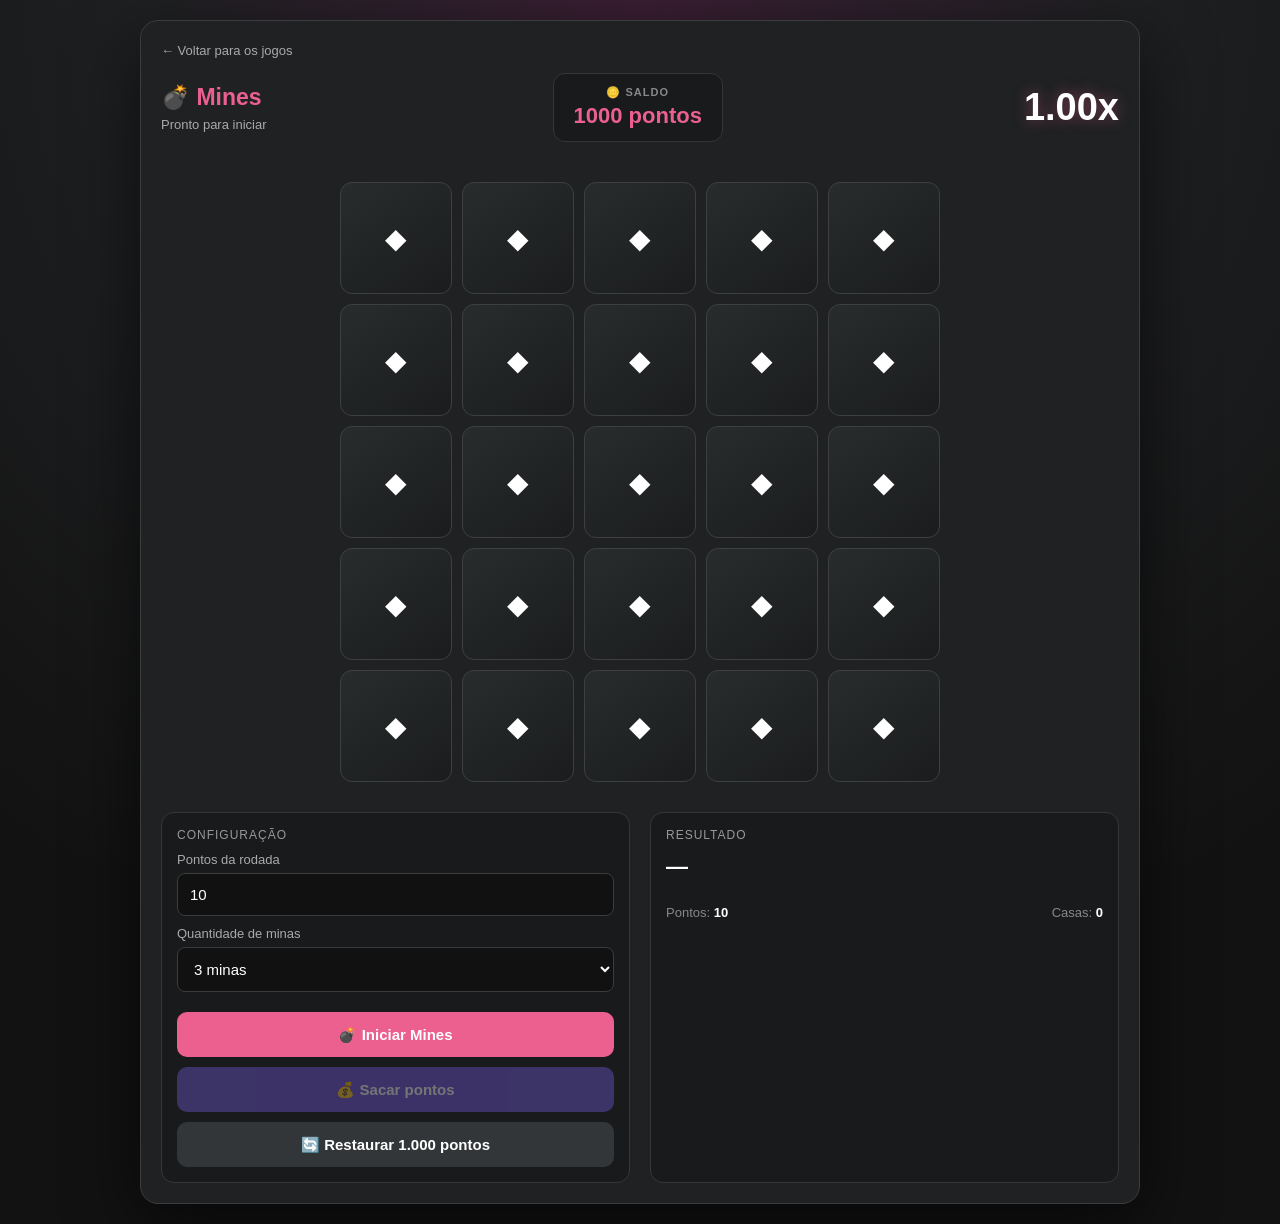
==== minas.html @ e31033f2 "Add files via upload" ====
<!DOCTYPE html>
<html lang="pt-BR">

<head>

    <meta charset="UTF-8">
    <meta name="viewport" content="width=device-width, initial-scale=1.0">

    <title>Mines - Cyborg</title>

    <style>

        * {
            box-sizing: border-box;
            margin: 0;
            padding: 0;
        }

        body {
            min-height: 100vh;

            font-family: Arial, Helvetica, sans-serif;

            background:
                radial-gradient(
                    circle at top,
                    #3b1f35 0%,
                    #1f2022 35%,
                    #121212 75%
                );

            color: #fff;

            padding: 20px;
        }

        .game {
            width: 100%;
            max-width: 1000px;

            margin: 0 auto;

            background: #1f2122;

            border: 1px solid #3a3c3d;

            border-radius: 18px;

            padding: 20px;

            box-shadow:
                0 20px 70px rgba(0, 0, 0, 0.6);
        }


        /* =========================================
           CABEÇALHO
        ========================================= */

        .header {
            display: flex;

            align-items: center;
            justify-content: space-between;

            gap: 20px;

            margin-bottom: 20px;
        }

        .title {
            font-size: 23px;

            font-weight: 700;
        }

        .title span {
            color: #ec6090;
        }

        .status {
            margin-top: 6px;

            color: #aaa;

            font-size: 13px;
        }


        /* =========================================
           SALDO
        ========================================= */

        .balance {
            min-width: 150px;

            padding: 12px 20px;

            background: #181a1b;

            border: 1px solid #343637;

            border-radius: 12px;

            text-align: center;
        }

        .balance-label {
            color: #888;

            font-size: 11px;

            font-weight: bold;

            letter-spacing: 1px;

            margin-bottom: 4px;
        }

        .balance-value {
            color: #ec6090;

            font-size: 22px;

            font-weight: 800;
        }


        /* =========================================
           MULTIPLICADOR
        ========================================= */

        .multiplier {
            min-width: 110px;

            color: #fff;

            font-size: 38px;

            font-weight: 800;

            text-align: right;

            white-space: nowrap;

            text-shadow:
                0 0 15px rgba(236, 96, 144, 0.45);
        }


        /* =========================================
           ÁREA DO MINES
        ========================================= */

        .mine-area {
            display: flex;

            justify-content: center;

            align-items: center;

            padding: 20px 0;
        }

        .grid {
            display: grid;

            grid-template-columns: repeat(5, 1fr);

            gap: 10px;

            width: min(100%, 600px);

            aspect-ratio: 1 / 1;
        }


        /* =========================================
           CASAS
        ========================================= */

        .cell {
            position: relative;

            border: 1px solid #3d4041;

            border-radius: 12px;

            background:
                linear-gradient(
                    145deg,
                    #292c2d,
                    #1a1c1d
                );

            color: #fff;

            font-size: 28px;

            cursor: pointer;

            transition:
                transform 0.15s,
                background 0.15s,
                box-shadow 0.15s;
        }

        .cell:hover:not(:disabled) {
            transform: translateY(-3px);

            background:
                linear-gradient(
                    145deg,
                    #353839,
                    #202324
                );

            box-shadow:
                0 8px 20px rgba(0, 0, 0, 0.35);
        }

        .cell:disabled {
            cursor: default;
        }


        /* CASA SEGURA */

        .cell.safe {
            background:
                linear-gradient(
                    145deg,
                    #253d38,
                    #162824
                );

            border-color: #3e8d78;

            box-shadow:
                0 0 15px rgba(76, 193, 157, 0.18);
        }


        /* MINA */

        .cell.mine {
            background:
                linear-gradient(
                    145deg,
                    #542737,
                    #24171c
                );

            border-color: #ec6090;

            box-shadow:
                0 0 20px rgba(236, 96, 144, 0.25);
        }


        /* =========================================
           CONTROLES
        ========================================= */

        .controls {
            display: grid;

            grid-template-columns: 1fr 1fr;

            gap: 20px;

            margin-top: 10px;
        }

        .panel {
            background: #181a1b;

            border: 1px solid #343637;

            border-radius: 13px;

            padding: 15px;
        }

        .panel-title {
            margin-bottom: 10px;

            color: #999;

            font-size: 12px;

            text-transform: uppercase;

            letter-spacing: 1px;
        }


        /* =========================================
           INPUT
        ========================================= */

        .panel input,
        .panel select {
            width: 100%;

            margin-top: 6px;
            margin-bottom: 10px;

            padding: 12px;

            background: #111;

            border: 1px solid #3a3c3d;

            border-radius: 8px;

            color: #fff;

            font-size: 15px;

            outline: none;
        }

        .panel input:focus,
        .panel select:focus {
            border-color: #ec6090;
        }


        /* =========================================
           LABEL
        ========================================= */

        .panel label {
            display: block;

            color: #aaa;

            font-size: 13px;
        }


        /* =========================================
           BOTÕES
        ========================================= */

        .panel button {
            width: 100%;

            min-height: 45px;

            margin-top: 10px;

            padding: 12px;

            border: none;

            border-radius: 10px;

            background: #ec6090;

            color: #fff;

            font-size: 15px;

            font-weight: bold;

            cursor: pointer;

            transition:
                filter 0.15s,
                transform 0.1s;
        }

        .panel button:hover:not(:disabled) {
            filter: brightness(1.12);
        }

        .panel button:active:not(:disabled) {
            transform: scale(0.98);
        }

        .panel button:disabled {
            opacity: 0.4;

            cursor: not-allowed;
        }

        #cashout {
            background: #7357d9;
        }

        #resetBalance {
            background: #333638;
        }


        /* =========================================
           RESULTADO
        ========================================= */

        .result {
            margin-top: 12px;

            min-height: 36px;

            color: #fff;

            font-size: 22px;

            font-weight: 800;
        }

        .info {
            display: flex;

            justify-content: space-between;

            gap: 15px;

            margin-top: 15px;

            color: #888;

            font-size: 13px;
        }

        .info b {
            color: #fff;
        }


        /* =========================================
           VOLTAR
        ========================================= */

        .back {
            display: inline-block;

            margin-bottom: 15px;

            color: #aaa;

            font-size: 13px;

            text-decoration: none;
        }

        .back:hover {
            color: #ec6090;
        }


        /* =========================================
           RESPONSIVO
        ========================================= */

        @media (max-width: 700px) {

            body {
                padding: 10px;
            }

            .game {
                padding: 12px;
            }

            .header {
                flex-wrap: wrap;
            }

            .multiplier {
                font-size: 32px;
            }

            .controls {
                grid-template-columns: 1fr;
            }

            .grid {
                gap: 7px;
            }

            .cell {
                font-size: 22px;

                border-radius: 9px;
            }
        }

    </style>

</head>


<body>

    <div class="game">

        <a href="index.html" class="back">
            ← Voltar para os jogos
        </a>


        <!-- CABEÇALHO -->

        <div class="header">

            <div>

                <div class="title">
                    💣 <span>Mines</span>
                </div>

                <div class="status" id="status">
                    Pronto para iniciar
                </div>

            </div>


            <!-- SALDO -->

            <div class="balance">

                <div class="balance-label">
                    🪙 SALDO
                </div>

                <div class="balance-value" id="balance">
                    1000 pontos
                </div>

            </div>


            <!-- MULTIPLICADOR -->

            <div class="multiplier" id="multiplier">
                1.00x
            </div>

        </div>


        <!-- GRADE -->

        <div class="mine-area">

            <div class="grid" id="grid">

                <!-- CASAS GERADAS PELO JAVASCRIPT -->

            </div>

        </div>


        <!-- CONTROLES -->

        <div class="controls">


            <!-- CONFIGURAÇÕES -->

            <div class="panel">

                <div class="panel-title">
                    Configuração
                </div>


                <label for="bet">
                    Pontos da rodada
                </label>

                <input
                    id="bet"
                    type="number"
                    min="1"
                    step="1"
                    value="10"
                >


                <label for="mineCount">
                    Quantidade de minas
                </label>

                <select id="mineCount">

                    <option value="3">
                        3 minas
                    </option>

                    <option value="5">
                        5 minas
                    </option>

                    <option value="7">
                        7 minas
                    </option>

                </select>


                <button id="start">
                    💣 Iniciar Mines
                </button>


                <button
                    id="cashout"
                    disabled
                >
                    💰 Sacar pontos
                </button>


                <button id="resetBalance">
                    🔄 Restaurar 1.000 pontos
                </button>

            </div>


            <!-- RESULTADO -->

            <div class="panel">

                <div class="panel-title">
                    Resultado
                </div>

                <div
                    class="result"
                    id="result"
                >
                    —
                </div>

                <div class="info">

                    <span>
                        Pontos:
                        <b id="value">10</b>
                    </span>

                    <span>
                        Casas:
                        <b id="safeCount">0</b>
                    </span>

                </div>

            </div>

        </div>

    </div>


    <script>

        /* =========================================
           ELEMENTOS
        ========================================= */

        const grid =
            document.getElementById("grid");

        const balanceEl =
            document.getElementById("balance");

        const multiplierEl =
            document.getElementById("multiplier");

        const statusEl =
            document.getElementById("status");

        const resultEl =
            document.getElementById("result");

        const betInput =
            document.getElementById("bet");

        const mineCountSelect =
            document.getElementById("mineCount");

        const valueEl =
            document.getElementById("value");

        const safeCountEl =
            document.getElementById("safeCount");

        const startBtn =
            document.getElementById("start");

        const cashoutBtn =
            document.getElementById("cashout");

        const resetBalanceBtn =
            document.getElementById("resetBalance");


        /* =========================================
           VARIÁVEIS
        ========================================= */

        let balance = 1000;

        let running = false;

        let currentBet = 0;

        let mineCount = 3;

        let mines = [];

        let revealed = 0;

        let currentMultiplier = 1;


        /* =========================================
           MULTIPLICADORES
        ========================================= */

        const multipliers = [
            1.00,
            1.12,
            1.28,
            1.47,
            1.70,
            1.98,
            2.32,
            2.75,
            3.30,
            4.00,
            4.90,
            6.00,
            7.40,
            9.20,
            11.50,
            14.50,
            18.50,
            24.00,
            31.00,
            40.00,
            52.00,
            68.00
        ];


        /* =========================================
           SALDO
        ========================================= */

        function updateBalance() {

            balanceEl.innerHTML =
                "<span>"
                + Math.floor(balance)
                + "</span> pontos";

        }


        /* =========================================
           GERAR MINAS
        ========================================= */

        function generateMines() {

            mines = [];

            while (mines.length < mineCount) {

                const random =
                    Math.floor(Math.random() * 25);

                if (!mines.includes(random)) {
                    mines.push(random);
                }

            }

        }


        /* =========================================
           CRIAR GRID
        ========================================= */

        function createGrid() {

            grid.innerHTML = "";

            for (let i = 0; i < 25; i++) {

                const cell =
                    document.createElement("button");

                cell.className = "cell";

                cell.dataset.index = i;

                cell.textContent = "◆";

                cell.addEventListener(
                    "click",
                    () => revealCell(i, cell)
                );

                grid.appendChild(cell);

            }

        }


        /* =========================================
           RESET GRID
        ========================================= */

        function resetGrid() {

            const cells =
                document.querySelectorAll(".cell");

            cells.forEach(cell => {

                cell.disabled = false;

                cell.className = "cell";

                cell.textContent = "◆";

            });

            revealed = 0;

            safeCountEl.textContent = "0";

            currentMultiplier = 1;

            multiplierEl.textContent = "1.00x";

        }


        /* =========================================
           INICIAR
        ========================================= */

        function startGame() {

            if (running) return;

            const bet =
                Math.floor(Number(betInput.value));

            if (
                !Number.isFinite(bet) ||
                bet < 1
            ) {

                resultEl.textContent =
                    "⚠️ Digite pelo menos 1 ponto.";

                return;

            }

            if (bet > balance) {

                resultEl.textContent =
                    "⚠️ Você não tem pontos suficientes.";

                return;

            }


            currentBet = bet;

            mineCount =
                Number(mineCountSelect.value);


            balance -= currentBet;

            updateBalance();

            valueEl.textContent =
                currentBet;


            running = true;

            generateMines();

            resetGrid();


            startBtn.disabled = true;

            cashoutBtn.disabled = true;

            resetBalanceBtn.disabled = true;

            betInput.disabled = true;

            mineCountSelect.disabled = true;


            resultEl.textContent = "—";

            statusEl.textContent =
                "Encontre as casas seguras...";

        }


        /* =========================================
           REVELAR CASA
        ========================================= */

        function revealCell(index, cell) {

            if (!running) return;

            if (cell.disabled) return;


            cell.disabled = true;


            /* MINA */

            if (mines.includes(index)) {

                cell.classList.add("mine");

                cell.textContent = "💣";

                revealAllMines();

                loseGame();

                return;

            }


            /* CASA SEGURA */

            revealed++;

            cell.classList.add("safe");

            cell.textContent = "💎";

            safeCountEl.textContent =
                revealed;


            const multiplierIndex =
                Math.min(
                    revealed,
                    multipliers.length - 1
                );

            currentMultiplier =
                multipliers[multiplierIndex];


            multiplierEl.textContent =
                currentMultiplier.toFixed(2)
                + "x";


            cashoutBtn.disabled = false;


            statusEl.textContent =
                "Casa segura!";


            /*
                QUANDO TODAS AS CASAS
                SEGURAS FOREM ENCONTRADAS
            */

            if (revealed >= 25 - mineCount) {

                winGame();

            }

        }


        /* =========================================
           MOSTRAR TODAS AS MINAS
        ========================================= */

        function revealAllMines() {

            const cells =
                document.querySelectorAll(".cell");

            mines.forEach(index => {

                const cell = cells[index];

                if (!cell.classList.contains("mine")) {

                    cell.classList.add("mine");

                    cell.textContent = "💣";

                }

                cell.disabled = true;

            });

        }


        /* =========================================
           PERDEU
        ========================================= */

        function loseGame() {

            running = false;

            statusEl.textContent =
                "Você encontrou uma mina!";

            multiplierEl.textContent =
                "0.00x";

            resultEl.textContent =
                "💥 Perdeu "
                + currentBet
                + " pontos";


            startBtn.disabled = false;

            cashoutBtn.disabled = true;

            resetBalanceBtn.disabled = false;

            betInput.disabled = false;

            mineCountSelect.disabled = false;


            currentBet = 0;

            checkBalance();

        }


        /* =========================================
           SACAR
        ========================================= */

        function cashout() {

            if (!running) return;

            if (revealed < 1) return;


            const payout =
                Math.floor(
                    currentBet * currentMultiplier
                );


            balance += payout;

            running = false;


            statusEl.textContent =
                "Você sacou seus pontos!";


            resultEl.textContent =
                "✅ +"
                + payout
                + " pontos";


            startBtn.disabled = false;

            cashoutBtn.disabled = true;

            resetBalanceBtn.disabled = false;

            betInput.disabled = false;

            mineCountSelect.disabled = false;


            revealAllMines();


            currentBet = 0;

            updateBalance();

            checkBalance();

        }


        /* =========================================
           VITÓRIA
        ========================================= */

        function winGame() {

            running = false;


            const payout =
                Math.floor(
                    currentBet * currentMultiplier
                );


            balance += payout;


            statusEl.textContent =
                "Você encontrou todas as casas!";


            resultEl.textContent =
                "🏆 +"
                + payout
                + " pontos";


            startBtn.disabled = false;

            cashoutBtn.disabled = true;

            resetBalanceBtn.disabled = false;

            betInput.disabled = false;

            mineCountSelect.disabled = false;


            revealAllMines();


            currentBet = 0;

            updateBalance();

            checkBalance();

        }


        /* =========================================
           RESTAURAR SALDO
        ========================================= */

        resetBalanceBtn.addEventListener(
            "click",
            function() {

                if (running) return;


                balance = 1000;

                updateBalance();


                resultEl.textContent =
                    "🔄 Saldo restaurado";


                statusEl.textContent =
                    "Pronto para iniciar";


                multiplierEl.textContent =
                    "1.00x";


                safeCountEl.textContent =
                    "0";


                startBtn.disabled = false;

            }
        );


        /* =========================================
           INPUT
        ========================================= */

        betInput.addEventListener(
            "input",
            function() {

                const value =
                    Math.max(
                        0,
                        Math.floor(
                            Number(betInput.value) || 0
                        )
                    );


                valueEl.textContent =
                    value;

            }
        );


        /* =========================================
           BOTÕES
        ========================================= */

        startBtn.addEventListener(
            "click",
            startGame
        );

        cashoutBtn.addEventListener(
            "click",
            cashout
        );


        /* =========================================
           CHECK SALDO
        ========================================= */

        function checkBalance() {

            if (balance <= 0) {

                startBtn.disabled = true;

                statusEl.textContent =
                    "Você ficou sem pontos.";

                resultEl.textContent =
                    "🪙 Saldo zerado";

            } else {

                startBtn.disabled = false;

            }

        }


        /* =========================================
           INICIALIZAÇÃO
        ========================================= */

        createGrid();

        updateBalance();

        checkBalance();

    </script>

</body>

</html>
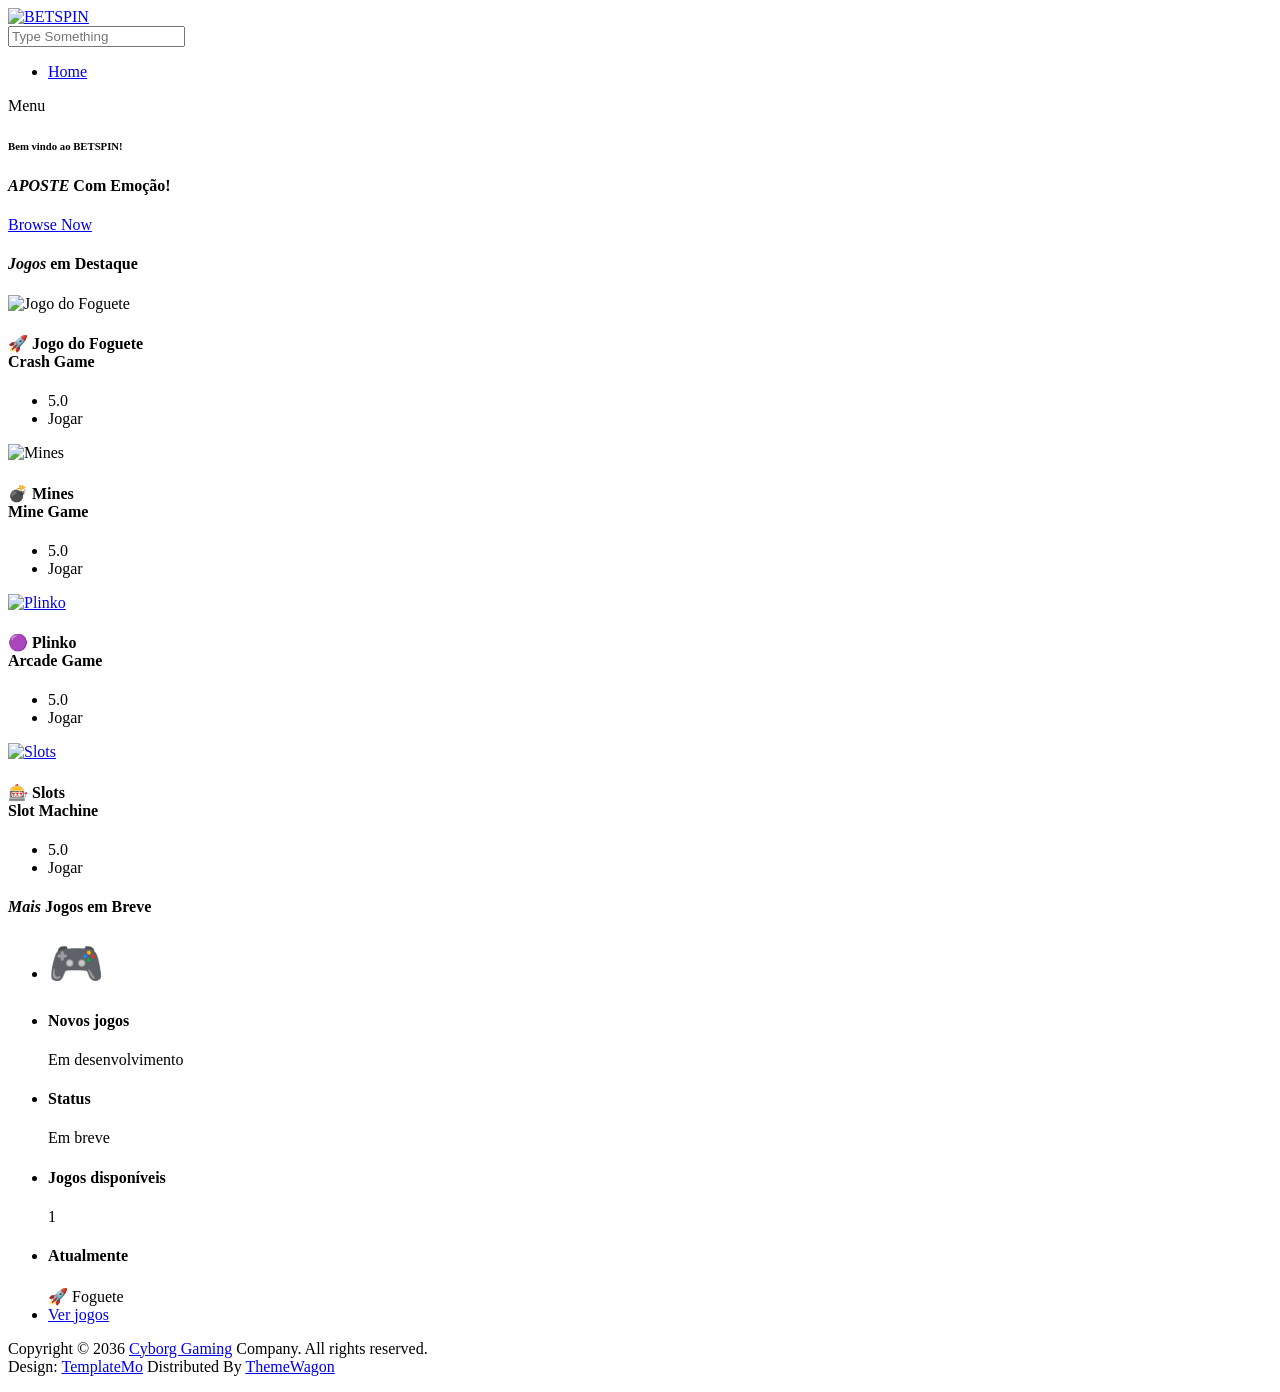
==== commit be5744c0: "Add files via upload" ====
--- a/minas.html
+++ b/minas.html
@@ -1,1292 +1,267 @@
+
 <!DOCTYPE html>
-<html lang="pt-BR">
-
-<head>
-
-    <meta charset="UTF-8">
-    <meta name="viewport" content="width=device-width, initial-scale=1.0">
-
-    <title>Mines - Cyborg</title>
-
-    <style>
-
-        * {
-            box-sizing: border-box;
-            margin: 0;
-            padding: 0;
+<html lang="en">
+
+  <head>
+
+    <meta charset="utf-8">
+    <meta name="viewport" content="width=device-width, initial-scale=1, shrink-to-fit=no">
+
+    <link href="https://googleapis.com" rel="stylesheet">
+
+    <title>Cyborg - Awesome HTML5 Template</title>
+
+    <!-- Bootstrap core CSS -->
+    <link href="vendor/bootstrap/css/bootstrap.min.css" rel="stylesheet">
+
+    <!-- Additional CSS Files -->
+    <link rel="stylesheet" href="assets/css/fontawesome.css">
+    <link rel="stylesheet" href="assets/css/templatemo-cyborg-gaming.css">
+    <link rel="stylesheet" href="assets/css/owl.css">
+    <link rel="stylesheet" href="assets/css/animate.css">
+    <link rel="stylesheet" href="https://unpkg.com"/>
+    
+    <!-- Inclusão do SweetAlert2 -->
+    <script src="https://jsdelivr.net"></script>
+
+  </head>
+
+<body>
+
+  <!-- ***** Preloader Start ***** -->
+  <div id="js-preloader" class="js-preloader">
+    <div class="preloader-inner">
+      <span class="dot"></span>
+      <div class="dots">
+        <span></span>
+        <span></span>
+        <span></span>
+      </div>
+    </div>
+  </div>
+  <!-- ***** Preloader End ***** -->
+
+  <!-- ***** Header Area Start ***** -->
+  <header class="header-area header-sticky">
+    <div class="container">
+        <div class="row">
+            <div class="col-12">
+                <nav class="main-nav">
+                    <!-- ***** Logo Start ***** -->
+                    <a href="index.html" class="logo">
+                        <img src="assets/images/logo2.svg" alt="BETSPIN">
+                    </a>
+                    <!-- ***** Logo End ***** -->
+                    <!-- ***** Search End ***** -->
+                    <div class="search-input">
+                      <form id="search" action="#">
+                        <input type="text" placeholder="Type Something" id='searchText' name="searchKeyword" onkeypress="handle" />
+                        <i class="fa fa-search"></i>
+                      </form>
+                    </div>
+                    <!-- ***** Search End ***** -->
+                    <!-- ***** Menu Start ***** -->
+                    <ul class="nav">
+                        <li><a href="index.html" class="active">Home</a></li>
+                    </ul>   
+                    <a class='menu-trigger'>
+                        <span>Menu</span>
+                    </a>
+                    <!-- ***** Menu End ***** -->
+                </nav>
+            </div>
+        </div>
+    </div>
+  </header>
+  <!-- ***** Header Area End ***** -->
+
+  <div class="container">
+    <div class="row">
+      <div class="col-lg-12">
+        <div class="page-content">
+
+          <!-- ***** Banner Start ***** -->
+          <div class="main-banner">
+            <div class="row">
+              <div class="col-lg-7">
+                <div class="header-text">
+                  <h6>Bem vindo ao BETSPIN!</h6>
+                  <h4><em>APOSTE</em> Com Emoção!</h4>
+                  <div class="main-button">
+                    <a href="browse.html">Browse Now</a>
+                  </div>
+                </div>
+              </div>
+            </div>
+          </div>
+          <!-- ***** Banner End ***** -->
+          
+          <!-- ***** Most Popular Start ***** -->
+          <div class="most-popular">
+            <div class="row">
+              <div class="col-lg-12">
+
+                <div class="heading-section">
+                  <h4><em>Jogos</em> em Destaque</h4>
+                </div>
+
+                <div class="row">
+
+                  <!-- Jogo do Foguete (SweetAlert configurado no bloco inteiro) -->
+                  <div class="col-lg-4 col-sm-6">
+                    <div class="item" style="cursor: pointer;" onclick="abrirJogo('🚀 Jogo do Foguete', 'foguete.html')">
+                      <img src="assets/images/imagemdofoguete.jpg" alt="Jogo do Foguete">
+                      <h4>
+                        🚀 Jogo do Foguete<br>
+                        <span>Crash Game</span>
+                      </h4>
+                      <ul>
+                        <li><i class="fa fa-star"></i> 5.0</li>
+                        <li><i class="fa fa-gamepad"></i> Jogar</li>
+                      </ul>
+                    </div>
+                  </div>
+
+                  <!-- Jogo Mines (SweetAlert configurado no bloco inteiro) -->
+                  <div class="col-lg-4 col-sm-6">
+                    <div class="item" style="cursor: pointer;" onclick="abrirJogo('💣 Mines', 'minas.html')">
+                      <img src="assets/images/imagemdomines.jpg" alt="Mines">
+                      <h4>
+                        💣 Mines<br>
+                        <span>Mine Game</span>
+                      </h4>
+                      <ul>
+                        <li><i class="fa fa-star"></i> 5.0</li>
+                        <li><i class="fa fa-gamepad"></i> Jogar</li>
+                      </ul>
+                    </div>
+                  </div>
+
+                  <!-- Jogo Plinko -->
+                  <div class="col-lg-4 col-sm-6">
+                    <div class="item">
+                      <a href="plinko.html">
+                        <img src="assets/images/imagemdoplinko.webp" alt="Plinko">
+                      </a>
+                      <h4>
+                        🟣 Plinko<br>
+                        <span>Arcade Game</span>
+                      </h4>
+                      <ul>
+                        <li><i class="fa fa-star"></i> 5.0</li>
+                        <li><i class="fa fa-gamepad"></i> Jogar</li>
+                      </ul>
+                    </div>
+                  </div>
+
+                  <!-- Jogo Slots -->
+                  <div class="col-lg-4 col-sm-6">
+                    <div class="item">
+                      <a href="slots.html">
+                        <img src="assets/images/imagemdoslot.jpg" alt="Slots">
+                      </a>
+                      <h4>
+                        🎰 Slots<br>
+                        <span>Slot Machine</span>
+                      </h4>
+                      <ul>
+                        <li><i class="fa fa-star"></i> 5.0</li>
+                        <li><i class="fa fa-gamepad"></i> Jogar</li>
+                      </ul>
+                    </div>
+                  </div>
+
+                </div>
+              </div>
+            </div>
+          </div>
+          <!-- ***** Most Popular End ***** -->
+          
+          <!-- ***** Coming Soon Start ***** -->
+          <div class="gaming-library">
+            <div class="col-lg-12">
+
+              <div class="heading-section">
+                <h4><em>Mais</em> Jogos em Breve</h4>
+              </div>
+
+              <div class="item">
+                <ul>
+                  <li><div style="font-size: 45px;">🎮</div></li>
+                  <li>
+                    <h4>Novos jogos</h4>
+                    <span>Em desenvolvimento</span>
+                  </li>
+                  <li>
+                    <h4>Status</h4>
+                    <span>Em breve</span>
+                  </li>
+                  <li>
+                    <h4>Jogos disponíveis</h4>
+                    <span>1</span>
+                  </li>
+                  <li>
+                    <h4>Atualmente</h4>
+                    <span>🚀 Foguete</span>
+                  </li>
+                  <li>
+                    <div class="main-border-button border-no-active">
+                      <a href="browse.html">Ver jogos</a>
+                    </div>
+                  </li>
+                </ul>
+              </div>
+
+            </div>
+          </div>
+          <!-- ***** Coming Soon End ***** -->
+
+        </div>
+      </div>
+    </div>
+  </div>
+  
+  <footer>
+    <div class="container">
+      <div class="row">
+        <div class="col-lg-12">
+          <p>Copyright © 2036 <a href="#">Cyborg Gaming</a> Company. All rights reserved. 
+          <br>Design: <a href="https://templatemo.com" target="_blank" title="free CSS templates">TemplateMo</a> Distributed By <a href="https://themewagon.com" target="_blank" >ThemeWagon</a></p>
+        </div>
+      </div>
+    </div>
+  </footer>
+
+  <!-- Scripts do Template -->
+  <script src="vendor/jquery/jquery.min.js"></script>
+  <script src="vendor/bootstrap/js/bootstrap.min.js"></script>
+  <script src="assets/js/isotope.min.js"></script>
+  <script src="assets/js/owl-carousel.js"></script>
+  <script src="assets/js/tabs.js"></script>
+  <script src="assets/js/popup.js"></script>
+  <script src="assets/js/custom.js"></script>
+
+  <!-- Função do SweetAlert -->
+  <script>
+    function abrirJogo(nomeJogo, urlJogo) {
+      Swal.fire({
+        title: 'Entrar no Jogo?',
+        text: 'Você deseja carregar o jogo ' + nomeJogo + '?',
+        icon: 'question',
+        showCancelButton: true,
+        confirmButtonColor: '#ec6090', /* Rosa idêntico ao destaque do seu CSS */
+        cancelButtonColor: '#333638',
+        confirmButtonText: 'Sim, jogar!',
+        cancelButtonText: 'Cancelar',
+        background: '#1f2122', /* Cor escura do seu painel */
+        color: '#ffffff'
+      }).then(function(result) {
+        if (result.isConfirmed) {
+          window.location.href = urlJogo;
         }
-
-        body {
-            min-height: 100vh;
-
-            font-family: Arial, Helvetica, sans-serif;
-
-            background:
-                radial-gradient(
-                    circle at top,
-                    #3b1f35 0%,
-                    #1f2022 35%,
-                    #121212 75%
-                );
-
-            color: #fff;
-
-            padding: 20px;
-        }
-
-        .game {
-            width: 100%;
-            max-width: 1000px;
-
-            margin: 0 auto;
-
-            background: #1f2122;
-
-            border: 1px solid #3a3c3d;
-
-            border-radius: 18px;
-
-            padding: 20px;
-
-            box-shadow:
-                0 20px 70px rgba(0, 0, 0, 0.6);
-        }
-
-
-        /* =========================================
-           CABEÇALHO
-        ========================================= */
-
-        .header {
-            display: flex;
-
-            align-items: center;
-            justify-content: space-between;
-
-            gap: 20px;
-
-            margin-bottom: 20px;
-        }
-
-        .title {
-            font-size: 23px;
-
-            font-weight: 700;
-        }
-
-        .title span {
-            color: #ec6090;
-        }
-
-        .status {
-            margin-top: 6px;
-
-            color: #aaa;
-
-            font-size: 13px;
-        }
-
-
-        /* =========================================
-           SALDO
-        ========================================= */
-
-        .balance {
-            min-width: 150px;
-
-            padding: 12px 20px;
-
-            background: #181a1b;
-
-            border: 1px solid #343637;
-
-            border-radius: 12px;
-
-            text-align: center;
-        }
-
-        .balance-label {
-            color: #888;
-
-            font-size: 11px;
-
-            font-weight: bold;
-
-            letter-spacing: 1px;
-
-            margin-bottom: 4px;
-        }
-
-        .balance-value {
-            color: #ec6090;
-
-            font-size: 22px;
-
-            font-weight: 800;
-        }
-
-
-        /* =========================================
-           MULTIPLICADOR
-        ========================================= */
-
-        .multiplier {
-            min-width: 110px;
-
-            color: #fff;
-
-            font-size: 38px;
-
-            font-weight: 800;
-
-            text-align: right;
-
-            white-space: nowrap;
-
-            text-shadow:
-                0 0 15px rgba(236, 96, 144, 0.45);
-        }
-
-
-        /* =========================================
-           ÁREA DO MINES
-        ========================================= */
-
-        .mine-area {
-            display: flex;
-
-            justify-content: center;
-
-            align-items: center;
-
-            padding: 20px 0;
-        }
-
-        .grid {
-            display: grid;
-
-            grid-template-columns: repeat(5, 1fr);
-
-            gap: 10px;
-
-            width: min(100%, 600px);
-
-            aspect-ratio: 1 / 1;
-        }
-
-
-        /* =========================================
-           CASAS
-        ========================================= */
-
-        .cell {
-            position: relative;
-
-            border: 1px solid #3d4041;
-
-            border-radius: 12px;
-
-            background:
-                linear-gradient(
-                    145deg,
-                    #292c2d,
-                    #1a1c1d
-                );
-
-            color: #fff;
-
-            font-size: 28px;
-
-            cursor: pointer;
-
-            transition:
-                transform 0.15s,
-                background 0.15s,
-                box-shadow 0.15s;
-        }
-
-        .cell:hover:not(:disabled) {
-            transform: translateY(-3px);
-
-            background:
-                linear-gradient(
-                    145deg,
-                    #353839,
-                    #202324
-                );
-
-            box-shadow:
-                0 8px 20px rgba(0, 0, 0, 0.35);
-        }
-
-        .cell:disabled {
-            cursor: default;
-        }
-
-
-        /* CASA SEGURA */
-
-        .cell.safe {
-            background:
-                linear-gradient(
-                    145deg,
-                    #253d38,
-                    #162824
-                );
-
-            border-color: #3e8d78;
-
-            box-shadow:
-                0 0 15px rgba(76, 193, 157, 0.18);
-        }
-
-
-        /* MINA */
-
-        .cell.mine {
-            background:
-                linear-gradient(
-                    145deg,
-                    #542737,
-                    #24171c
-                );
-
-            border-color: #ec6090;
-
-            box-shadow:
-                0 0 20px rgba(236, 96, 144, 0.25);
-        }
-
-
-        /* =========================================
-           CONTROLES
-        ========================================= */
-
-        .controls {
-            display: grid;
-
-            grid-template-columns: 1fr 1fr;
-
-            gap: 20px;
-
-            margin-top: 10px;
-        }
-
-        .panel {
-            background: #181a1b;
-
-            border: 1px solid #343637;
-
-            border-radius: 13px;
-
-            padding: 15px;
-        }
-
-        .panel-title {
-            margin-bottom: 10px;
-
-            color: #999;
-
-            font-size: 12px;
-
-            text-transform: uppercase;
-
-            letter-spacing: 1px;
-        }
-
-
-        /* =========================================
-           INPUT
-        ========================================= */
-
-        .panel input,
-        .panel select {
-            width: 100%;
-
-            margin-top: 6px;
-            margin-bottom: 10px;
-
-            padding: 12px;
-
-            background: #111;
-
-            border: 1px solid #3a3c3d;
-
-            border-radius: 8px;
-
-            color: #fff;
-
-            font-size: 15px;
-
-            outline: none;
-        }
-
-        .panel input:focus,
-        .panel select:focus {
-            border-color: #ec6090;
-        }
-
-
-        /* =========================================
-           LABEL
-        ========================================= */
-
-        .panel label {
-            display: block;
-
-            color: #aaa;
-
-            font-size: 13px;
-        }
-
-
-        /* =========================================
-           BOTÕES
-        ========================================= */
-
-        .panel button {
-            width: 100%;
-
-            min-height: 45px;
-
-            margin-top: 10px;
-
-            padding: 12px;
-
-            border: none;
-
-            border-radius: 10px;
-
-            background: #ec6090;
-
-            color: #fff;
-
-            font-size: 15px;
-
-            font-weight: bold;
-
-            cursor: pointer;
-
-            transition:
-                filter 0.15s,
-                transform 0.1s;
-        }
-
-        .panel button:hover:not(:disabled) {
-            filter: brightness(1.12);
-        }
-
-        .panel button:active:not(:disabled) {
-            transform: scale(0.98);
-        }
-
-        .panel button:disabled {
-            opacity: 0.4;
-
-            cursor: not-allowed;
-        }
-
-        #cashout {
-            background: #7357d9;
-        }
-
-        #resetBalance {
-            background: #333638;
-        }
-
-
-        /* =========================================
-           RESULTADO
-        ========================================= */
-
-        .result {
-            margin-top: 12px;
-
-            min-height: 36px;
-
-            color: #fff;
-
-            font-size: 22px;
-
-            font-weight: 800;
-        }
-
-        .info {
-            display: flex;
-
-            justify-content: space-between;
-
-            gap: 15px;
-
-            margin-top: 15px;
-
-            color: #888;
-
-            font-size: 13px;
-        }
-
-        .info b {
-            color: #fff;
-        }
-
-
-        /* =========================================
-           VOLTAR
-        ========================================= */
-
-        .back {
-            display: inline-block;
-
-            margin-bottom: 15px;
-
-            color: #aaa;
-
-            font-size: 13px;
-
-            text-decoration: none;
-        }
-
-        .back:hover {
-            color: #ec6090;
-        }
-
-
-        /* =========================================
-           RESPONSIVO
-        ========================================= */
-
-        @media (max-width: 700px) {
-
-            body {
-                padding: 10px;
-            }
-
-            .game {
-                padding: 12px;
-            }
-
-            .header {
-                flex-wrap: wrap;
-            }
-
-            .multiplier {
-                font-size: 32px;
-            }
-
-            .controls {
-                grid-template-columns: 1fr;
-            }
-
-            .grid {
-                gap: 7px;
-            }
-
-            .cell {
-                font-size: 22px;
-
-                border-radius: 9px;
-            }
-        }
-
-    </style>
-
-</head>
-
-
-<body>
-
-    <div class="game">
-
-        <a href="index.html" class="back">
-            ← Voltar para os jogos
-        </a>
-
-
-        <!-- CABEÇALHO -->
-
-        <div class="header">
-
-            <div>
-
-                <div class="title">
-                    💣 <span>Mines</span>
-                </div>
-
-                <div class="status" id="status">
-                    Pronto para iniciar
-                </div>
-
-            </div>
-
-
-            <!-- SALDO -->
-
-            <div class="balance">
-
-                <div class="balance-label">
-                    🪙 SALDO
-                </div>
-
-                <div class="balance-value" id="balance">
-                    1000 pontos
-                </div>
-
-            </div>
-
-
-            <!-- MULTIPLICADOR -->
-
-            <div class="multiplier" id="multiplier">
-                1.00x
-            </div>
-
-        </div>
-
-
-        <!-- GRADE -->
-
-        <div class="mine-area">
-
-            <div class="grid" id="grid">
-
-                <!-- CASAS GERADAS PELO JAVASCRIPT -->
-
-            </div>
-
-        </div>
-
-
-        <!-- CONTROLES -->
-
-        <div class="controls">
-
-
-            <!-- CONFIGURAÇÕES -->
-
-            <div class="panel">
-
-                <div class="panel-title">
-                    Configuração
-                </div>
-
-
-                <label for="bet">
-                    Pontos da rodada
-                </label>
-
-                <input
-                    id="bet"
-                    type="number"
-                    min="1"
-                    step="1"
-                    value="10"
-                >
-
-
-                <label for="mineCount">
-                    Quantidade de minas
-                </label>
-
-                <select id="mineCount">
-
-                    <option value="3">
-                        3 minas
-                    </option>
-
-                    <option value="5">
-                        5 minas
-                    </option>
-
-                    <option value="7">
-                        7 minas
-                    </option>
-
-                </select>
-
-
-                <button id="start">
-                    💣 Iniciar Mines
-                </button>
-
-
-                <button
-                    id="cashout"
-                    disabled
-                >
-                    💰 Sacar pontos
-                </button>
-
-
-                <button id="resetBalance">
-                    🔄 Restaurar 1.000 pontos
-                </button>
-
-            </div>
-
-
-            <!-- RESULTADO -->
-
-            <div class="panel">
-
-                <div class="panel-title">
-                    Resultado
-                </div>
-
-                <div
-                    class="result"
-                    id="result"
-                >
-                    —
-                </div>
-
-                <div class="info">
-
-                    <span>
-                        Pontos:
-                        <b id="value">10</b>
-                    </span>
-
-                    <span>
-                        Casas:
-                        <b id="safeCount">0</b>
-                    </span>
-
-                </div>
-
-            </div>
-
-        </div>
-
-    </div>
-
-
-    <script>
-
-        /* =========================================
-           ELEMENTOS
-        ========================================= */
-
-        const grid =
-            document.getElementById("grid");
-
-        const balanceEl =
-            document.getElementById("balance");
-
-        const multiplierEl =
-            document.getElementById("multiplier");
-
-        const statusEl =
-            document.getElementById("status");
-
-        const resultEl =
-            document.getElementById("result");
-
-        const betInput =
-            document.getElementById("bet");
-
-        const mineCountSelect =
-            document.getElementById("mineCount");
-
-        const valueEl =
-            document.getElementById("value");
-
-        const safeCountEl =
-            document.getElementById("safeCount");
-
-        const startBtn =
-            document.getElementById("start");
-
-        const cashoutBtn =
-            document.getElementById("cashout");
-
-        const resetBalanceBtn =
-            document.getElementById("resetBalance");
-
-
-        /* =========================================
-           VARIÁVEIS
-        ========================================= */
-
-        let balance = 1000;
-
-        let running = false;
-
-        let currentBet = 0;
-
-        let mineCount = 3;
-
-        let mines = [];
-
-        let revealed = 0;
-
-        let currentMultiplier = 1;
-
-
-        /* =========================================
-           MULTIPLICADORES
-        ========================================= */
-
-        const multipliers = [
-            1.00,
-            1.12,
-            1.28,
-            1.47,
-            1.70,
-            1.98,
-            2.32,
-            2.75,
-            3.30,
-            4.00,
-            4.90,
-            6.00,
-            7.40,
-            9.20,
-            11.50,
-            14.50,
-            18.50,
-            24.00,
-            31.00,
-            40.00,
-            52.00,
-            68.00
-        ];
-
-
-        /* =========================================
-           SALDO
-        ========================================= */
-
-        function updateBalance() {
-
-            balanceEl.innerHTML =
-                "<span>"
-                + Math.floor(balance)
-                + "</span> pontos";
-
-        }
-
-
-        /* =========================================
-           GERAR MINAS
-        ========================================= */
-
-        function generateMines() {
-
-            mines = [];
-
-            while (mines.length < mineCount) {
-
-                const random =
-                    Math.floor(Math.random() * 25);
-
-                if (!mines.includes(random)) {
-                    mines.push(random);
-                }
-
-            }
-
-        }
-
-
-        /* =========================================
-           CRIAR GRID
-        ========================================= */
-
-        function createGrid() {
-
-            grid.innerHTML = "";
-
-            for (let i = 0; i < 25; i++) {
-
-                const cell =
-                    document.createElement("button");
-
-                cell.className = "cell";
-
-                cell.dataset.index = i;
-
-                cell.textContent = "◆";
-
-                cell.addEventListener(
-                    "click",
-                    () => revealCell(i, cell)
-                );
-
-                grid.appendChild(cell);
-
-            }
-
-        }
-
-
-        /* =========================================
-           RESET GRID
-        ========================================= */
-
-        function resetGrid() {
-
-            const cells =
-                document.querySelectorAll(".cell");
-
-            cells.forEach(cell => {
-
-                cell.disabled = false;
-
-                cell.className = "cell";
-
-                cell.textContent = "◆";
-
-            });
-
-            revealed = 0;
-
-            safeCountEl.textContent = "0";
-
-            currentMultiplier = 1;
-
-            multiplierEl.textContent = "1.00x";
-
-        }
-
-
-        /* =========================================
-           INICIAR
-        ========================================= */
-
-        function startGame() {
-
-            if (running) return;
-
-            const bet =
-                Math.floor(Number(betInput.value));
-
-            if (
-                !Number.isFinite(bet) ||
-                bet < 1
-            ) {
-
-                resultEl.textContent =
-                    "⚠️ Digite pelo menos 1 ponto.";
-
-                return;
-
-            }
-
-            if (bet > balance) {
-
-                resultEl.textContent =
-                    "⚠️ Você não tem pontos suficientes.";
-
-                return;
-
-            }
-
-
-            currentBet = bet;
-
-            mineCount =
-                Number(mineCountSelect.value);
-
-
-            balance -= currentBet;
-
-            updateBalance();
-
-            valueEl.textContent =
-                currentBet;
-
-
-            running = true;
-
-            generateMines();
-
-            resetGrid();
-
-
-            startBtn.disabled = true;
-
-            cashoutBtn.disabled = true;
-
-            resetBalanceBtn.disabled = true;
-
-            betInput.disabled = true;
-
-            mineCountSelect.disabled = true;
-
-
-            resultEl.textContent = "—";
-
-            statusEl.textContent =
-                "Encontre as casas seguras...";
-
-        }
-
-
-        /* =========================================
-           REVELAR CASA
-        ========================================= */
-
-        function revealCell(index, cell) {
-
-            if (!running) return;
-
-            if (cell.disabled) return;
-
-
-            cell.disabled = true;
-
-
-            /* MINA */
-
-            if (mines.includes(index)) {
-
-                cell.classList.add("mine");
-
-                cell.textContent = "💣";
-
-                revealAllMines();
-
-                loseGame();
-
-                return;
-
-            }
-
-
-            /* CASA SEGURA */
-
-            revealed++;
-
-            cell.classList.add("safe");
-
-            cell.textContent = "💎";
-
-            safeCountEl.textContent =
-                revealed;
-
-
-            const multiplierIndex =
-                Math.min(
-                    revealed,
-                    multipliers.length - 1
-                );
-
-            currentMultiplier =
-                multipliers[multiplierIndex];
-
-
-            multiplierEl.textContent =
-                currentMultiplier.toFixed(2)
-                + "x";
-
-
-            cashoutBtn.disabled = false;
-
-
-            statusEl.textContent =
-                "Casa segura!";
-
-
-            /*
-                QUANDO TODAS AS CASAS
-                SEGURAS FOREM ENCONTRADAS
-            */
-
-            if (revealed >= 25 - mineCount) {
-
-                winGame();
-
-            }
-
-        }
-
-
-        /* =========================================
-           MOSTRAR TODAS AS MINAS
-        ========================================= */
-
-        function revealAllMines() {
-
-            const cells =
-                document.querySelectorAll(".cell");
-
-            mines.forEach(index => {
-
-                const cell = cells[index];
-
-                if (!cell.classList.contains("mine")) {
-
-                    cell.classList.add("mine");
-
-                    cell.textContent = "💣";
-
-                }
-
-                cell.disabled = true;
-
-            });
-
-        }
-
-
-        /* =========================================
-           PERDEU
-        ========================================= */
-
-        function loseGame() {
-
-            running = false;
-
-            statusEl.textContent =
-                "Você encontrou uma mina!";
-
-            multiplierEl.textContent =
-                "0.00x";
-
-            resultEl.textContent =
-                "💥 Perdeu "
-                + currentBet
-                + " pontos";
-
-
-            startBtn.disabled = false;
-
-            cashoutBtn.disabled = true;
-
-            resetBalanceBtn.disabled = false;
-
-            betInput.disabled = false;
-
-            mineCountSelect.disabled = false;
-
-
-            currentBet = 0;
-
-            checkBalance();
-
-        }
-
-
-        /* =========================================
-           SACAR
-        ========================================= */
-
-        function cashout() {
-
-            if (!running) return;
-
-            if (revealed < 1) return;
-
-
-            const payout =
-                Math.floor(
-                    currentBet * currentMultiplier
-                );
-
-
-            balance += payout;
-
-            running = false;
-
-
-            statusEl.textContent =
-                "Você sacou seus pontos!";
-
-
-            resultEl.textContent =
-                "✅ +"
-                + payout
-                + " pontos";
-
-
-            startBtn.disabled = false;
-
-            cashoutBtn.disabled = true;
-
-            resetBalanceBtn.disabled = false;
-
-            betInput.disabled = false;
-
-            mineCountSelect.disabled = false;
-
-
-            revealAllMines();
-
-
-            currentBet = 0;
-
-            updateBalance();
-
-            checkBalance();
-
-        }
-
-
-        /* =========================================
-           VITÓRIA
-        ========================================= */
-
-        function winGame() {
-
-            running = false;
-
-
-            const payout =
-                Math.floor(
-                    currentBet * currentMultiplier
-                );
-
-
-            balance += payout;
-
-
-            statusEl.textContent =
-                "Você encontrou todas as casas!";
-
-
-            resultEl.textContent =
-                "🏆 +"
-                + payout
-                + " pontos";
-
-
-            startBtn.disabled = false;
-
-            cashoutBtn.disabled = true;
-
-            resetBalanceBtn.disabled = false;
-
-            betInput.disabled = false;
-
-            mineCountSelect.disabled = false;
-
-
-            revealAllMines();
-
-
-            currentBet = 0;
-
-            updateBalance();
-
-            checkBalance();
-
-        }
-
-
-        /* =========================================
-           RESTAURAR SALDO
-        ========================================= */
-
-        resetBalanceBtn.addEventListener(
-            "click",
-            function() {
-
-                if (running) return;
-
-
-                balance = 1000;
-
-                updateBalance();
-
-
-                resultEl.textContent =
-                    "🔄 Saldo restaurado";
-
-
-                statusEl.textContent =
-                    "Pronto para iniciar";
-
-
-                multiplierEl.textContent =
-                    "1.00x";
-
-
-                safeCountEl.textContent =
-                    "0";
-
-
-                startBtn.disabled = false;
-
-            }
-        );
-
-
-        /* =========================================
-           INPUT
-        ========================================= */
-
-        betInput.addEventListener(
-            "input",
-            function() {
-
-                const value =
-                    Math.max(
-                        0,
-                        Math.floor(
-                            Number(betInput.value) || 0
-                        )
-                    );
-
-
-                valueEl.textContent =
-                    value;
-
-            }
-        );
-
-
-        /* =========================================
-           BOTÕES
-        ========================================= */
-
-        startBtn.addEventListener(
-            "click",
-            startGame
-        );
-
-        cashoutBtn.addEventListener(
-            "click",
-            cashout
-        );
-
-
-        /* =========================================
-           CHECK SALDO
-        ========================================= */
-
-        function checkBalance() {
-
-            if (balance <= 0) {
-
-                startBtn.disabled = true;
-
-                statusEl.textContent =
-                    "Você ficou sem pontos.";
-
-                resultEl.textContent =
-                    "🪙 Saldo zerado";
-
-            } else {
-
-                startBtn.disabled = false;
-
-            }
-
-        }
-
-
-        /* =========================================
-           INICIALIZAÇÃO
-        ========================================= */
-
-        createGrid();
-
-        updateBalance();
-
-        checkBalance();
-
-    </script>
-
-</body>
-
-</html>+      });
+    }
+  </script>
+
+  </body>
+</html>
